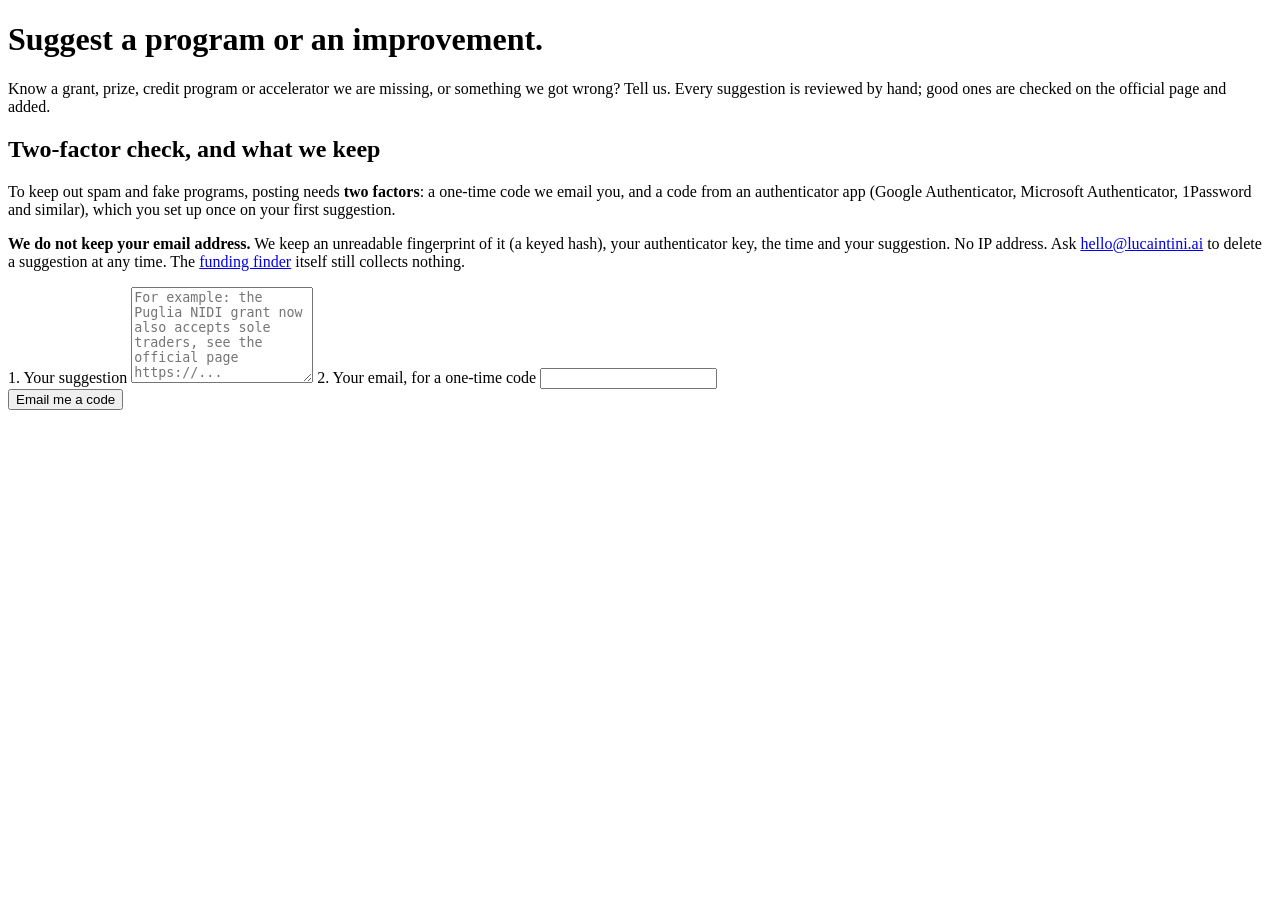
==== site/funding/suggest.html @ 5183fac1 "Funding finder: source of lucaintini.ai/funding (read-only mirror)" ====
<!doctype html>
<html lang="en">
<head>
<meta charset="utf-8">
<meta name="viewport" content="width=device-width, initial-scale=1">
<meta name="description" content="Suggest a program or an improvement for the lucaintini.ai funding finder. Posting needs two-factor verification: an email code and an authenticator app.">
<title>Suggest a program: funding finder</title>
<link rel="stylesheet" href="/brand.css">
<link rel="stylesheet" href="/funding/funding.css">
<link rel="canonical" href="https://lucaintini.ai/funding/suggest">
<link rel="icon" type="image/png" href="/logo.png">
<script defer src="/nav.js"></script>
<script defer src="/funding/suggest.js"></script>
</head>
<body>
<main class="wrap ff">
  <h1>Suggest a program or an improvement<span class="dot">.</span></h1>
  <p class="ff-lead">Know a grant, prize, credit program or accelerator we are missing, or something we got wrong?
  Tell us. Every suggestion is reviewed by hand; good ones are checked on the official page and added.</p>

  <aside class="ff-privacy" aria-label="What we keep">
    <h2>Two-factor check, and what we keep</h2>
    <p>To keep out spam and fake programs, posting needs <strong>two factors</strong>: a one-time code we email you,
    and a code from an authenticator app (Google Authenticator, Microsoft Authenticator, 1Password and similar),
    which you set up once on your first suggestion.</p>
    <p><strong>We do not keep your email address.</strong> We keep an unreadable fingerprint of it (a keyed hash),
    your authenticator key, the time and your suggestion. No IP address.
    Ask <a href="mailto:hello@lucaintini.ai">hello@lucaintini.ai</a> to delete a suggestion at any time.
    The <a href="/funding">funding finder</a> itself still collects nothing.</p>
  </aside>

  <form id="sg-s1" class="ff-form" autocomplete="off">
    <label for="sg-text" class="ff-q">1. Your suggestion</label>
    <textarea id="sg-text" rows="6" maxlength="2000" required
      placeholder="For example: the Puglia NIDI grant now also accepts sole traders, see the official page https://..."></textarea>
    <label for="sg-email" class="ff-q">2. Your email, for a one-time code</label>
    <input id="sg-email" type="email" required autocomplete="email" inputmode="email">
    <div class="ff-actions"><button type="submit" class="ff-go">Email me a code</button></div>
  </form>

  <form id="sg-s2" class="ff-form" autocomplete="off" hidden>
    <label for="sg-code" class="ff-q">3. The 6-digit code from your email</label>
    <input id="sg-code" inputmode="numeric" pattern="[0-9 ]{6,7}" maxlength="7" required autocomplete="one-time-code">
    <div class="ff-actions"><button type="submit" class="ff-go">Check the code</button></div>
  </form>

  <form id="sg-s3" class="ff-form" autocomplete="off" hidden>
    <div id="sg-enrol" class="ff-privacy">
      <h2>First time: add lucaintini.ai to your authenticator app</h2>
      <p>On your phone, <a id="sg-otpauth" href="#">tap here to add it</a>, or in the app choose "enter a setup key" and type:</p>
      <p class="sg-code" id="sg-secret"></p>
      <p>Next time you will only need the code.</p>
    </div>
    <label for="sg-totp" class="ff-q">4. The 6-digit code from your authenticator app</label>
    <input id="sg-totp" inputmode="numeric" pattern="[0-9 ]{6,7}" maxlength="7" required autocomplete="one-time-code">
    <div class="ff-actions"><button type="submit" class="ff-go">Send my suggestion</button></div>
  </form>
  <p id="sg-status" class="ff-summary-line" role="status"></p>
</main>
</body>
</html>
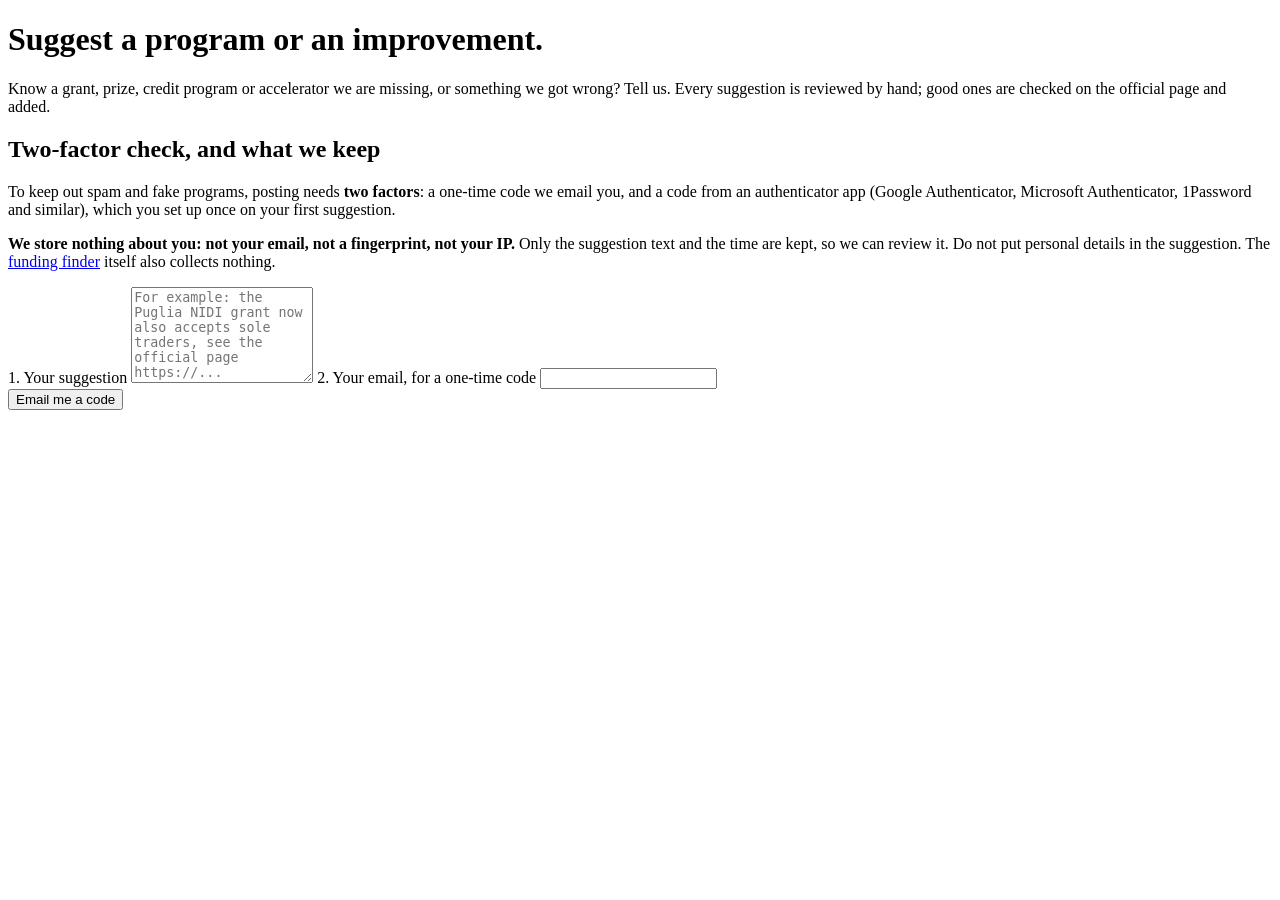
==== commit a2a34fb4: "Sync from lucaintini.ai (3a118e8)" ====
--- a/site/funding/suggest.html
+++ b/site/funding/suggest.html
@@ -23,10 +23,9 @@
     <p>To keep out spam and fake programs, posting needs <strong>two factors</strong>: a one-time code we email you,
     and a code from an authenticator app (Google Authenticator, Microsoft Authenticator, 1Password and similar),
     which you set up once on your first suggestion.</p>
-    <p><strong>We do not keep your email address.</strong> We keep an unreadable fingerprint of it (a keyed hash),
-    your authenticator key, the time and your suggestion. No IP address.
-    Ask <a href="mailto:hello@lucaintini.ai">hello@lucaintini.ai</a> to delete a suggestion at any time.
-    The <a href="/funding">funding finder</a> itself still collects nothing.</p>
+    <p><strong>We store nothing about you: not your email, not a fingerprint, not your IP.</strong>
+    Only the suggestion text and the time are kept, so we can review it. Do not put personal details in the suggestion.
+    The <a href="/funding">funding finder</a> itself also collects nothing.</p>
   </aside>
 
   <form id="sg-s1" class="ff-form" autocomplete="off">
@@ -45,12 +44,12 @@
   </form>
 
   <form id="sg-s3" class="ff-form" autocomplete="off" hidden>
-    <div id="sg-enrol" class="ff-privacy">
-      <h2>First time: add lucaintini.ai to your authenticator app</h2>
+    <details id="sg-enrol" class="ff-privacy">
+      <summary>First time? Add it to your authenticator app</summary>
       <p>On your phone, <a id="sg-otpauth" href="#">tap here to add it</a>, or in the app choose "enter a setup key" and type:</p>
       <p class="sg-code" id="sg-secret"></p>
       <p>Next time you will only need the code.</p>
-    </div>
+    </details>
     <label for="sg-totp" class="ff-q">4. The 6-digit code from your authenticator app</label>
     <input id="sg-totp" inputmode="numeric" pattern="[0-9 ]{6,7}" maxlength="7" required autocomplete="one-time-code">
     <div class="ff-actions"><button type="submit" class="ff-go">Send my suggestion</button></div>
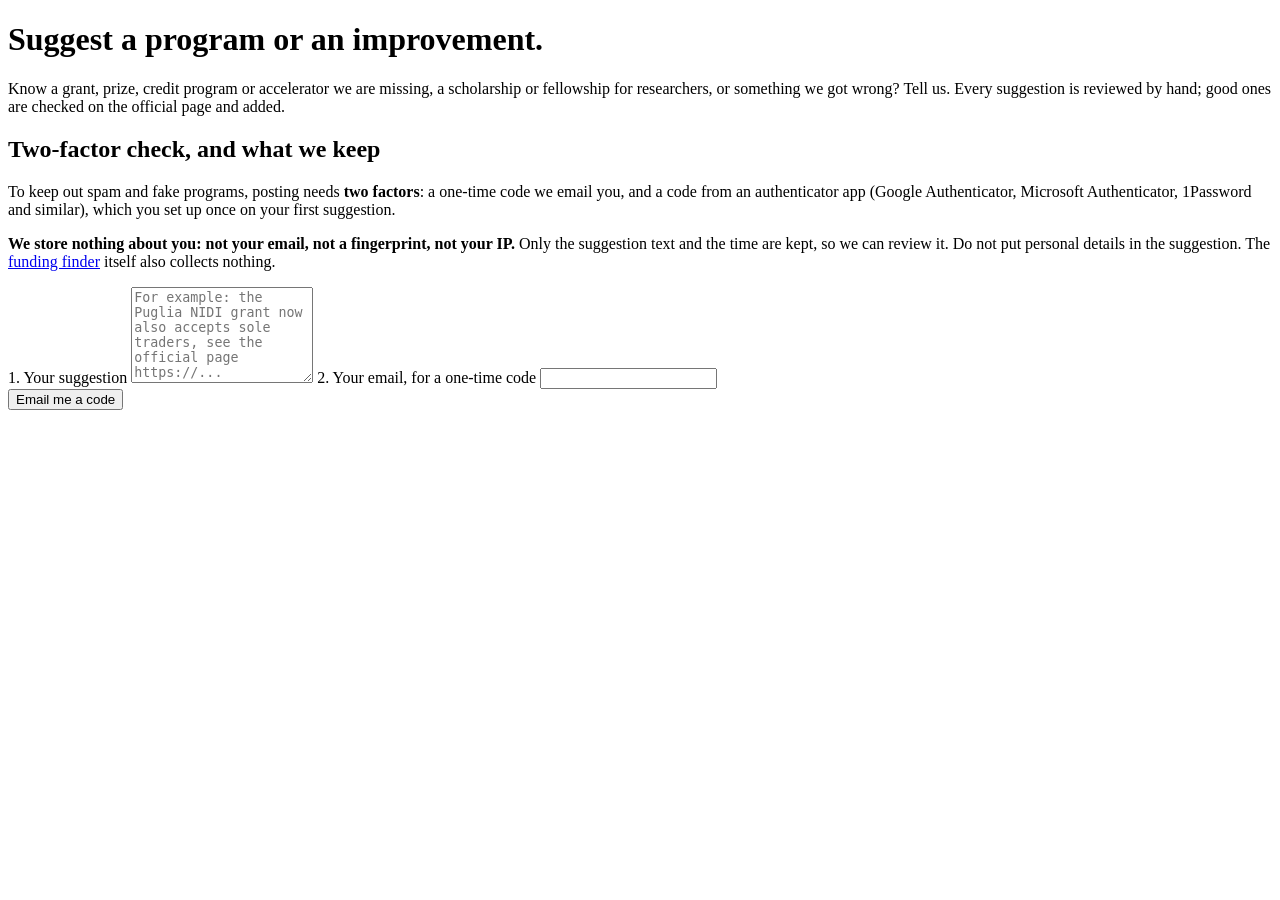
==== commit af691f18: "Sync from lucaintini.ai (4c08e84)" ====
--- a/site/funding/suggest.html
+++ b/site/funding/suggest.html
@@ -15,7 +15,7 @@
 <body>
 <main class="wrap ff">
   <h1>Suggest a program or an improvement<span class="dot">.</span></h1>
-  <p class="ff-lead">Know a grant, prize, credit program or accelerator we are missing, or something we got wrong?
+  <p class="ff-lead">Know a grant, prize, credit program or accelerator we are missing, a scholarship or fellowship for researchers, or something we got wrong?
   Tell us. Every suggestion is reviewed by hand; good ones are checked on the official page and added.</p>
 
   <aside class="ff-privacy" aria-label="What we keep">
